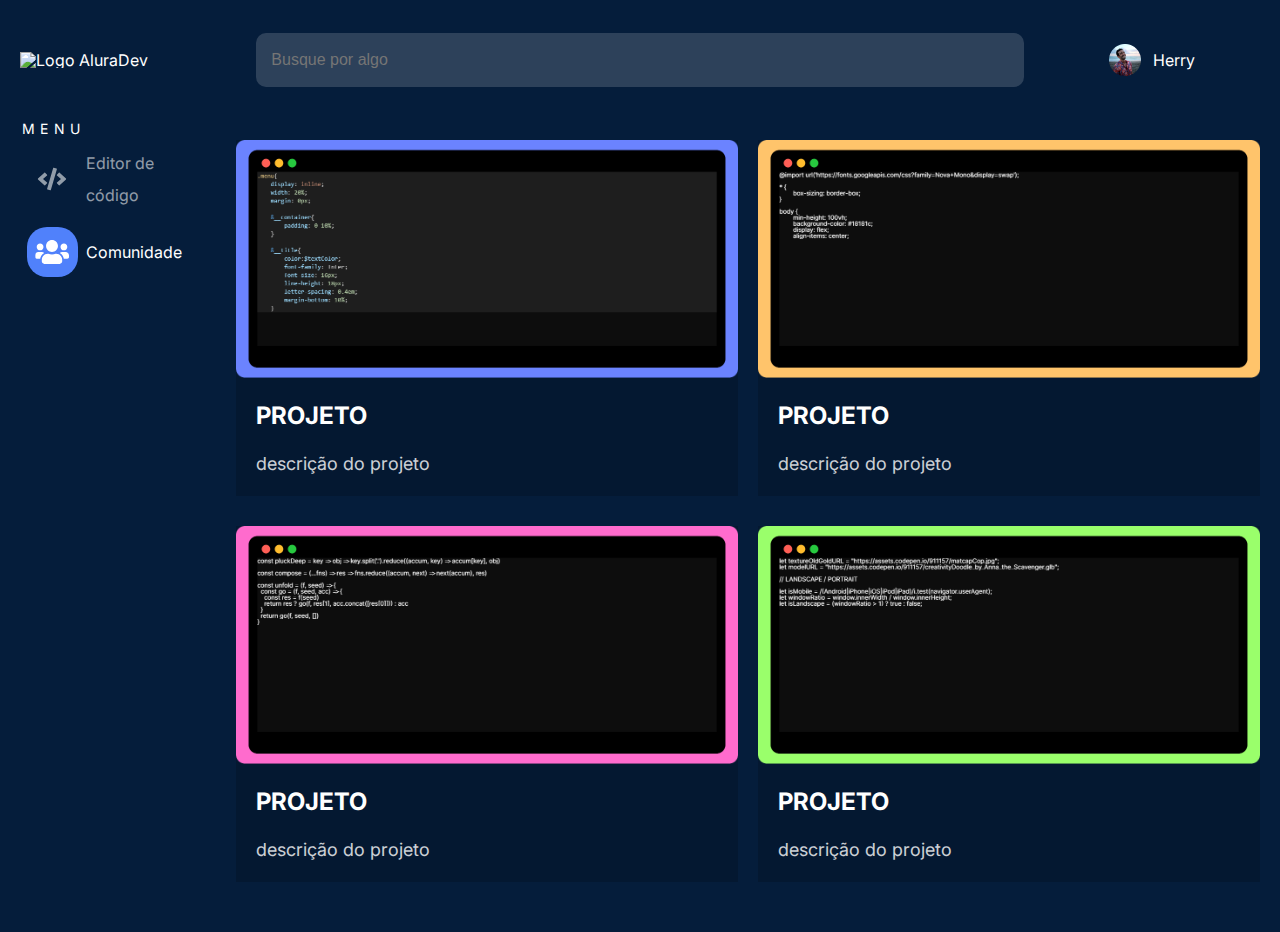
==== comunity.html @ 79f5ae0c "Initial commit" ====
<!DOCTYPE html>
<html lang="pt-br">
<head>
    <meta charset="UTF-8">
    <meta http-equiv="X-UA-Compatible" content="IE=edge">
    <meta name="viewport" content="width=device-width, initial-scale=1.0">
    <title>Document</title>

    <link rel="stylesheet" href="Assets/css/reset.css">
    <link rel="stylesheet" href="Assets/css/global.css">
    <link rel="stylesheet" href="Assets/css/header.css">
    <link rel="stylesheet" href="Assets/css/menu.css">
    <link rel="stylesheet" href="Assets/css/code.css">
    <link rel="stylesheet" href="Assets/css/projects.css">



</head>
<body>
    <header class="header">
        <figure class="header__img">
            <img class="header__logo" src="./Assets/img/logo.svg" alt="Logo AluraDev"/>
        </figure>
        <div class="header__search">
            <input class="header__search_input" type="text" placeholder="Busque por algo"/>
            <button class="header__search_btn">&#128270</button>
            
            <div class="header__search_menu">
                <div class="header__search__menu_btn" id="#btn-dropdown"  onclick="dropdow()">&#9776</div>
                <div class="menu__container-desactived" id="menu">
                    <a class="menu__item active" href="./index.html">
                        Editor de código</a>
                    <a class="menu__item" href="./comunity.html">
                        Comunidade</a>
                </div>
            </div>
        </div>


        <div class="header__user">
            <img class="header__user_img" src="./Assets/img/Photo.png" alt=""/>
            <p class="header__user_name">Herry</p>
        </div>
        
    </header>

    <main class="main">
        
        <section class="menu">
            <div class="menu__container">
                <h3 class="title">MENU</h3>
                    
                <nav class="menu__nav">
                    <ul class="menu__list">
                        <li >
                            <a class="menu__item " href="./index.html">
                                <img class="menu__item_img" src="Assets/img/icon_code.svg" alt="">
                                Editor de código</img></a>
                        </li>
                        <li class="active">
                            <a class="menu__item" href="./comunity.html">
                                <img class="menu__item_img" src="Assets/img/icon_comunity.svg" alt="">
                                Comunidade</img></a>
                        </li>
                        
                    </ul>
                </nav>
            </div>            
        </section>

        <section class="projects">
            <div class="project__card">
                <div class="project__card_img">
                    <img src="./Assets/img/screeshots/blue.png" alt="">
                </div>
                <div class="project__card_title">
                    <h2 class=""> PROJETO</h2>
                </div>
                <div class="project__card_description">
                    <p class="description"> descrição do projeto</p>
                </div>
                <div class="project__card_footer">
                    <div class="project__card_footer-engagement">
                        <p>💬</p>
                        <p>9</p>
                        <p>❤</p>
                        <p>9</p>
                    </div>
                    <div class="project__card_footer-user">
                        <img class="header__user_img" src="./Assets/img/Photo.png" alt=""/>
                        <p class="header__user_name">Herry</p>
                    </div>
                </div>
            </div>
            <div class="project__card">
                <div class="project__card_img">
                    <img src="./Assets/img/screeshots/yellow.png" alt="">
                </div>
                <div class="project__card_title">
                    <h2 class=""> PROJETO</h2>
                </div>
                <div class="project__card_description">
                    <p class="description"> descrição do projeto</p>
                </div>
                <div class="project__card_footer">
                    <div class="project__card_footer-engagement">
                        <p>💬</p>
                        <p>9</p>
                        <p>❤</p>
                        <p>9</p>
                    </div>
                    <div class="project__card_footer-user">
                        <img class="header__user_img" src="./Assets/img/Photo.png" alt=""/>
                        <p class="header__user_name">Herry</p>
                    </div>
                </div>
            </div>
            <div class="project__card">
                <div class="project__card_img">
                    <img src="./Assets/img/screeshots/pink.png" alt="">
                </div>
                <div class="project__card_title">
                    <h2 class=""> PROJETO</h2>
                </div>
                <div class="project__card_description">
                    <p class="description"> descrição do projeto</p>
                </div>
                <div class="project__card_footer">
                    <div class="project__card_footer-engagement">
                        <p>💬</p>
                        <p>9</p>
                        <p>❤</p>
                        <p>9</p>
                    </div>
                    <div class="project__card_footer-user">
                        <img class="header__user_img" src="./Assets/img/Photo.png" alt=""/>
                        <p class="header__user_name">Herry</p>
                    </div>
                </div>
            </div>
            <div class="project__card">
                <div class="project__card_img">
                    <img src="./Assets/img/screeshots/green.png" alt="">
                </div>
                <div class="project__card_title">
                    <h2 class=""> PROJETO</h2>
                </div>
                <div class="project__card_description">
                    <p class="description"> descrição do projeto</p>
                </div>
                <div class="project__card_footer">
                    <div class="project__card_footer-engagement">
                        <p>💬</p>
                        <p>9</p>
                        <p>❤</p>
                        <p>9</p>
                    </div>
                    <div class="project__card_footer-user">
                        <img class="header__user_img" src="./Assets/img/Photo.png" alt=""/>
                        <p class="header__user_name">Herry</p>
                    </div>
                </div>
            </div>
        </section>


    </main>
    
</body>
<script src="./Assets/js/menuCollapse.js"></script>
</html>
---- Assets/css/global.css ----
@import url("https://fonts.googleapis.com/css2?family=Inter&display=swap");
body {
  background-color: #051D3B;
  font-family: "Inter", sans-serif;
}

.main {
  display: flex;
  width: 100%;
}

.title {
  color: #FFF;
  font-size: 14px;
  line-height: 18px;
  letter-spacing: 0.4em;
  margin-bottom: 5%;
}

@media screen and (max-width: 768px) {
  .main {
    flex-direction: column;
    width: 100%;
  }
}

/*# sourceMappingURL=global.css.map */
---- Assets/css/header.css ----
.header {
  display: flex;
  color: #FFF;
  width: 100%;
  justify-content: center;
  align-items: center;
  margin-top: 32px;
  margin-bottom: 32px;
}
.header__img {
  width: 20%;
  margin: 0px;
}
.header__logo {
  padding: 20px;
}
.header__search {
  width: 60%;
}
.header__search_input {
  width: calc(100% - 4%);
  border-radius: 10px;
  height: 54px;
  line-height: 24px;
  font-size: 16px;
  font-weight: 400;
  background-color: rgba(255, 255, 255, 0.16);
  border: 0px;
  color: #FFF;
  padding: 0% 2%;
}
.header__search_btn {
  display: none;
}
.header__search_menu {
  display: none;
}
.header__user {
  width: 20%;
  display: flex;
  justify-content: center;
  align-items: center;
}
.header__user_name {
  margin-left: 5%;
  line-height: 24px;
  font-size: 16px;
}
.header__user_img {
  width: 32px;
  height: 32px;
}
.header__menu {
  display: none;
}

@media screen and (max-width: 768px) {
  .header {
    margin: 5% auto;
    place-content: space-around;
  }
  .header__img {
    width: 20%;
    margin: 0px;
  }
  .header__logo {
    width: 100%;
    padding: 0px;
  }
  .header__user {
    display: none;
  }
  .header__search {
    width: 70%;
    display: flex;
    justify-content: space-between;
  }
  .header__search_btn {
    display: none;
  }
  .header__search_input {
    width: 70%;
  }
  .header__search_menu {
    justify-content: center;
    display: flex;
    text-align: column;
    margin: auto;
    width: 20%;
  }
}
@media screen and (max-width: 480px) {
  .header__img {
    width: 40%;
  }
  .header__search {
    width: 60%;
    justify-content: flex-end;
  }
  .header__search_input {
    display: none;
  }
  .header__search_btn {
    display: inline-block;
    font-size: 24px;
    width: 50%;
    background-color: transparent;
    border: none;
  }
  .header__search_menu {
    width: 50%;
  }
}

/*# sourceMappingURL=header.css.map */
---- Assets/css/menu.css ----
.menu {
  display: inline;
  width: 20%;
  margin: 0px;
}
.menu__container {
  padding: 0 10%;
}
.menu__title {
  color: #FFF;
  font-family: Inter;
  font-size: 16px;
  line-height: 18px;
  letter-spacing: 0.4em;
  margin-bottom: 10%;
}
.menu__nav {
  margin-left: 3%;
}
.menu__list {
  list-style: none;
  padding: 0px;
}
.menu__item {
  text-decoration: none;
  color: #FFF;
  font-family: Inter;
  font-size: 16px;
  line-height: 32px;
  display: flex;
  align-items: center;
  margin-bottom: 16px;
  opacity: 0.56;
}
.menu__item_img {
  width: 34px;
  height: 34px;
  padding: 5%;
  border-radius: 20px;
  margin-right: 5%;
  line-height: 18px;
}
.menu__item:hover {
  opacity: 1;
}
.menu__item:hover > .menu__item_img {
  background-color: #7BA4FC;
}

.active .menu__item {
  text-decoration: none;
  color: #FFF;
  font-family: Inter;
  font-size: 16px;
  line-height: 24px;
  display: flex;
  align-items: center;
  margin-bottom: 16px;
  opacity: 1;
}
.active .menu__item_img {
  width: 34px;
  height: 34px;
  padding: 5%;
  line-height: 18px;
  border-radius: 20px;
  margin-right: 5%;
  background-color: #5081FB;
}

@media screen and (max-width: 768px) {
  .menu {
    display: none;
  }
  .menu__container-actived {
    display: grid;
    flex-direction: column;
    position: absolute;
    left: calc(100% - 50%);
    width: 40%;
    top: 54px;
    margin: 10px auto 10px auto;
    padding: 0px;
    background-color: rgba(0, 0, 0, 0.5);
    border-radius: 10px;
    border: 3px solid rgba(255, 255, 255, 0.16);
  }
  .menu__container-desactived {
    display: none;
  }
  .menu__item {
    padding-left: 20px;
    margin-top: 5px;
    margin-bottom: 5px;
    opacity: 1;
  }

  .active {
    font-weight: bold;
    color: #FFF;
    background-color: rgba(255, 255, 255, 0.16);
    margin: 0px;
    border-radius: 7px;
    border: 0px solid rgba(0, 0, 0, 0.16);
  }
}

/*# sourceMappingURL=menu.css.map */
---- Assets/css/code.css ----
.code {
  width: 60%;
}
.code__container {
  width: 100%;
  display: flex;
  background-color: #6BD1FF;
  border-radius: 20px;
  padding: 2% 0%;
}
.code__windows {
  background-color: black;
  border-radius: 20px;
  min-width: 90%;
  width: 95%;
  min-height: 500px;
  margin: auto;
  box-sizing: border-box;
  padding: 20px;
}
.code__windows .dots {
  display: flex;
  margin-bottom: 10px;
}
.code__windows .dots .dot-danger {
  height: 20px;
  width: 20px;
  border-radius: 50%;
  display: inline-block;
  margin-left: 10px;
  background-color: #FF5F56;
}
.code__windows .dots .dot-atetion {
  height: 20px;
  width: 20px;
  border-radius: 50%;
  display: inline-block;
  margin-left: 10px;
  background-color: #FFBD2E;
}
.code__windows .dots .dot-sucess {
  height: 20px;
  width: 20px;
  border-radius: 50%;
  display: inline-block;
  margin-left: 10px;
  background-color: #27C93F;
}
.code #codeArea {
  display: block;
  width: 100%;
  min-height: 400px;
  box-sizing: border-box;
  background-color: rgba(255, 255, 255, 0.05);
  color: #FFF;
  font-size: 14px;
  border: none;
}
.code__btn {
  width: 100%;
  height: 56px;
  color: #FFF;
  font-size: 24px;
  line-height: 16px;
  margin-top: 20px;
  background: rgba(80, 129, 251, 0.08);
  border: 0px;
  border-radius: 8px;
}
.code__btn:hover {
  background-color: #7BA4FC;
}

.noMargin {
  display: flex;
  height: 0px;
  width: auto;
  margin: 0px;
  top: 0px;
  padding: 0px;
  position: relative;
}

@media screen and (max-width: 768px) {
  .code {
    width: 90%;
    margin: auto;
  }
}

/*# sourceMappingURL=code.css.map */
---- Assets/css/projects.css ----
.projects {
  display: flex;
  max-width: 80%;
  flex-wrap: wrap;
  justify-content: space-between;
  margin: 20px;
}

.project__card {
  width: 49%;
  background: rgba(0, 0, 0, 0.16);
  margin-bottom: 30px;
  color: #FFF;
}
.project__card_img {
  width: 100%;
}
.project__card_img img {
  width: 100%;
}
.project__card_title {
  font-size: 24px;
  font-weight: 700;
  line-height: 32px;
  margin: 20px;
}
.project__card_description {
  margin: 20px;
  font-size: 18px;
  line-height: 24px;
  opacity: 0.8;
}
.project__card_footer {
  display: none;
}

@media screen and (max-width: 768px) {
  .projects {
    width: 90%;
    margin: auto;
  }

  .project__card {
    width: 100%;
  }
  .project__card_footer {
    display: flex;
    justify-content: space-between;
    margin-bottom: 10px;
  }
  .project__card_footer-engagement {
    display: inherit;
  }
  .project__card_footer-engagement p {
    margin: 5px;
  }
  .project__card_footer-user {
    display: inherit;
    margin-right: 10px;
  }
}

/*# sourceMappingURL=projects.css.map */
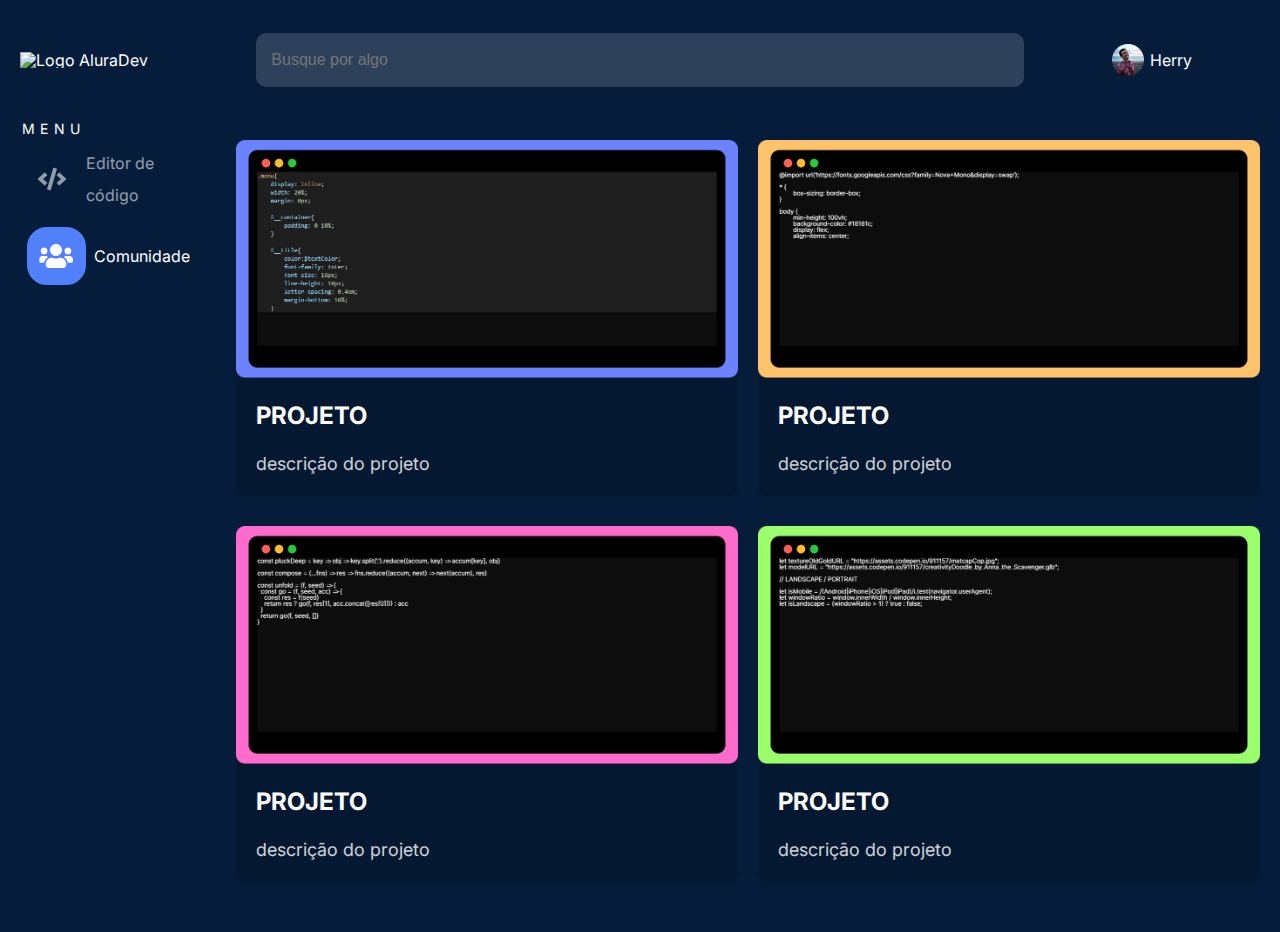
==== commit fd2b0937: "1" ====
--- a/comunity.html
+++ b/comunity.html
@@ -25,8 +25,8 @@
             <input class="header__search_input" type="text" placeholder="Busque por algo"/>
             <button class="header__search_btn">&#128270</button>
             
-            <div class="header__search_menu">
-                <div class="header__search__menu_btn" id="#btn-dropdown"  onclick="dropdow()">&#9776</div>
+            <div class="header__search__menu">
+                <div class="header__search__menu_btn" id="btn-dropdown"  onclick="dropdow()">&#9776</div>
                 <div class="menu__container-desactived" id="menu">
                     <a class="menu__item active" href="./index.html">
                         Editor de código</a>
@@ -38,8 +38,10 @@
 
 
         <div class="header__user">
-            <img class="header__user_img" src="./Assets/img/Photo.png" alt=""/>
-            <p class="header__user_name">Herry</p>
+            <div class="user__container">
+                <img class="header__user_img" src="./Assets/img/Photo.png" alt=""/>
+                <p class="header__user_name">Herry</p>
+            </div>
         </div>
         
     </header>
@@ -70,27 +72,27 @@
 
         <section class="projects">
             <div class="project__card">
-                <div class="project__card_img">
-                    <img src="./Assets/img/screeshots/blue.png" alt="">
-                </div>
-                <div class="project__card_title">
-                    <h2 class=""> PROJETO</h2>
-                </div>
-                <div class="project__card_description">
-                    <p class="description"> descrição do projeto</p>
-                </div>
-                <div class="project__card_footer">
-                    <div class="project__card_footer-engagement">
-                        <p>💬</p>
-                        <p>9</p>
-                        <p>❤</p>
-                        <p>9</p>
+                <!-- <a href="#"> -->
+                    <div class="project__card_img">
+                        <img src="./Assets/img/screeshots/blue.png" alt="">
                     </div>
-                    <div class="project__card_footer-user">
-                        <img class="header__user_img" src="./Assets/img/Photo.png" alt=""/>
-                        <p class="header__user_name">Herry</p>
+                    <div class="project__card_title">
+                        <h2 class=""> PROJETO</h2>
                     </div>
-                </div>
+                    <div class="project__card_description">
+                        <p class="description"> descrição do projeto</p>
+                    </div>
+                    <div class="project__card_footer">
+                        <div class="project__card_footer-engagement">
+                            <p class="project__card-coments">💬 9</p>
+                            <p class="project__card-like">❤ 9</p>
+                        </div>
+                        <div class="project__card_footer-user">
+                            <img class="header__user_img" src="./Assets/img/Photo.png" alt=""/>
+                            <p class="header__user_name">Herry</p>
+                        </div>
+                    </div>
+                <!-- </a> -->
             </div>
             <div class="project__card">
                 <div class="project__card_img">
@@ -104,10 +106,8 @@
                 </div>
                 <div class="project__card_footer">
                     <div class="project__card_footer-engagement">
-                        <p>💬</p>
-                        <p>9</p>
-                        <p>❤</p>
-                        <p>9</p>
+                        <p class="project__card-coments">💬 9</p>
+                        <p class="project__card-like">❤ 9</p>
                     </div>
                     <div class="project__card_footer-user">
                         <img class="header__user_img" src="./Assets/img/Photo.png" alt=""/>
@@ -127,10 +127,8 @@
                 </div>
                 <div class="project__card_footer">
                     <div class="project__card_footer-engagement">
-                        <p>💬</p>
-                        <p>9</p>
-                        <p>❤</p>
-                        <p>9</p>
+                        <p class="project__card-coments">💬 9</p>
+                        <p class="project__card-like">❤ 9</p>
                     </div>
                     <div class="project__card_footer-user">
                         <img class="header__user_img" src="./Assets/img/Photo.png" alt=""/>
@@ -150,10 +148,8 @@
                 </div>
                 <div class="project__card_footer">
                     <div class="project__card_footer-engagement">
-                        <p>💬</p>
-                        <p>9</p>
-                        <p>❤</p>
-                        <p>9</p>
+                        <p class="project__card-coments">💬 9</p>
+                        <p class="project__card-like">❤ 9</p>
                     </div>
                     <div class="project__card_footer-user">
                         <img class="header__user_img" src="./Assets/img/Photo.png" alt=""/>
--- a/Assets/css/header.css
+++ b/Assets/css/header.css
@@ -32,7 +32,7 @@
 .header__search_btn {
   display: none;
 }
-.header__search_menu {
+.header__search__menu {
   display: none;
 }
 .header__user {
@@ -42,7 +42,7 @@
   align-items: center;
 }
 .header__user_name {
-  margin-left: 5%;
+  margin-left: 8%;
   line-height: 24px;
   font-size: 16px;
 }
@@ -50,8 +50,28 @@
   width: 32px;
   height: 32px;
 }
-.header__menu {
-  display: none;
+.header__user .user__container {
+  display: flex;
+  justify-content: center;
+  align-items: center;
+}
+.header__user .user__container:hover {
+  background-color: rgba(255, 255, 255, 0.16);
+  padding: 10px;
+  border-radius: 8px;
+}
+
+.header__search__menu_btn:hover {
+  background-color: rgba(80, 129, 251, 0.08);
+  width: 30%;
+  text-align: center;
+  border-radius: 10px;
+}
+.header__search__menu_btn:target {
+  background-color: rgba(80, 129, 251, 0.16);
+  width: 30%;
+  text-align: center;
+  border-radius: 10px;
 }
 
 @media screen and (max-width: 768px) {
@@ -81,12 +101,13 @@
   .header__search_input {
     width: 70%;
   }
-  .header__search_menu {
+  .header__search__menu {
     justify-content: center;
     display: flex;
     text-align: column;
     margin: auto;
     width: 20%;
+    line-height: 36px;
   }
 }
 @media screen and (max-width: 480px) {
@@ -107,7 +128,7 @@
     background-color: transparent;
     border: none;
   }
-  .header__search_menu {
+  .header__search__menu {
     width: 50%;
   }
 }
--- a/Assets/css/menu.css
+++ b/Assets/css/menu.css
@@ -44,7 +44,13 @@
   opacity: 1;
 }
 .menu__item:hover > .menu__item_img {
-  background-color: #7BA4FC;
+  background-color: rgba(80, 129, 251, 0.64);
+}
+.menu__item:target > .menu__item_img {
+  background-color: #5081FB;
+}
+.menu__item:focus > .menu__item_img {
+  background-color: #96B9FD;
 }
 
 .active .menu__item {
@@ -66,6 +72,7 @@
   border-radius: 20px;
   margin-right: 5%;
   background-color: #5081FB;
+  border: 4px solid #5081FB;
 }
 
 @media screen and (max-width: 768px) {
--- a/Assets/css/code.css
+++ b/Assets/css/code.css
@@ -56,6 +56,13 @@
   font-size: 14px;
   border: none;
 }
+.code .codeArea {
+  display: block;
+  padding: 10px;
+  border-radius: 7px;
+  height: 100%;
+  color: #FFF;
+}
 .code__btn {
   width: 100%;
   height: 56px;
@@ -68,7 +75,11 @@
   border-radius: 8px;
 }
 .code__btn:hover {
-  background-color: #7BA4FC;
+  background-color: rgba(80, 129, 251, 0.16);
+}
+.code__btn:focus {
+  background-color: rgba(80, 129, 251, 0.24);
+  border: 4px solid rgba(80, 129, 251, 0.16);
 }
 
 .noMargin {
--- a/Assets/css/projects.css
+++ b/Assets/css/projects.css
@@ -11,6 +11,7 @@
   background: rgba(0, 0, 0, 0.16);
   margin-bottom: 30px;
   color: #FFF;
+  border-radius: 8px;
 }
 .project__card_img {
   width: 100%;
@@ -32,6 +33,53 @@
 }
 .project__card_footer {
   display: none;
+}
+.project__card-like {
+  cursor: pointer;
+  padding: 5px;
+  border-radius: 8px;
+}
+.project__card-like:hover {
+  background-color: rgba(255, 255, 255, 0.08);
+}
+.project__card-like:target {
+  background-color: rgba(255, 255, 255, 0.16);
+  border-radius: 8px;
+}
+.project__card-coments {
+  cursor: pointer;
+  padding: 5px;
+  border-radius: 8px;
+}
+.project__card-coments:hover {
+  background-color: rgba(255, 255, 255, 0.08);
+}
+.project__card-coments:target {
+  background-color: rgba(255, 255, 255, 0.16);
+  border-radius: 8px;
+}
+.project__card:hover .project__card_footer {
+  margin: 10px;
+  display: flex;
+  justify-content: space-between;
+  margin-bottom: 10px;
+}
+.project__card:hover .project__card_footer-engagement {
+  display: inherit;
+}
+.project__card:hover .project__card_footer-engagement p {
+  margin: 5px;
+}
+.project__card:hover .project__card_footer-user {
+  display: inherit;
+  margin-right: 10px;
+  padding: 8px;
+  justify-content: center;
+  align-items: center;
+}
+.project__card:hover .project__card_footer-user:hover {
+  background-color: rgba(255, 255, 255, 0.16);
+  border-radius: 8px;
 }
 
 @media screen and (max-width: 768px) {
@@ -57,6 +105,13 @@
   .project__card_footer-user {
     display: inherit;
     margin-right: 10px;
+    padding: 8px;
+    justify-content: center;
+    align-items: center;
+  }
+  .project__card_footer-user:hover {
+    background-color: rgba(255, 255, 255, 0.16);
+    border-radius: 8px;
   }
 }
 
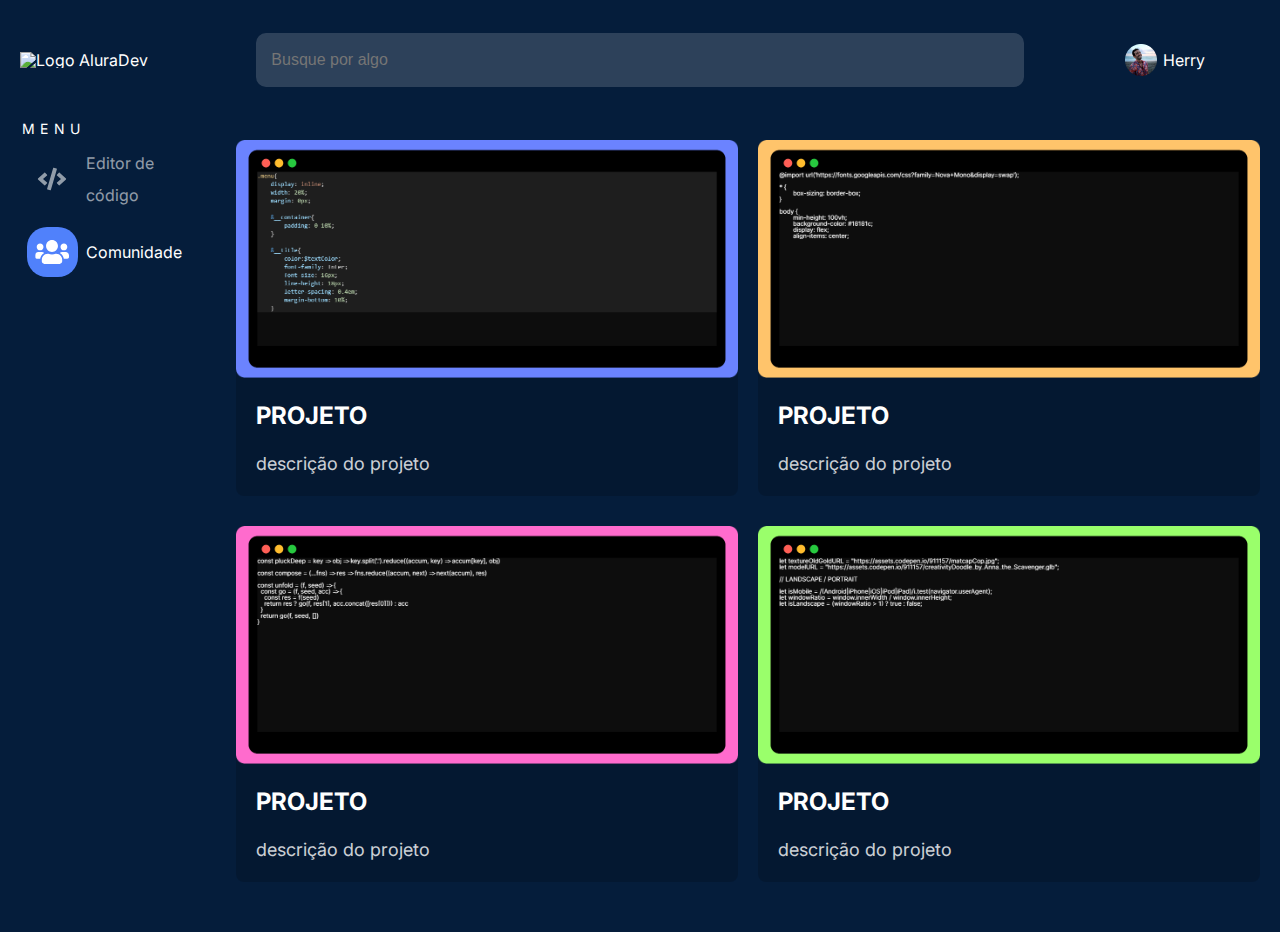
==== commit 1b294e24: "Refatoração e Readme" ====
--- a/comunity.html
+++ b/comunity.html
@@ -26,13 +26,34 @@
             <button class="header__search_btn">&#128270</button>
             
             <div class="header__search__menu">
-                <div class="header__search__menu_btn" id="btn-dropdown"  onclick="dropdow()">&#9776</div>
-                <div class="menu__container-desactived" id="menu">
-                    <a class="menu__item active" href="./index.html">
-                        Editor de código</a>
-                    <a class="menu__item" href="./comunity.html">
-                        Comunidade</a>
-                </div>
+                <div class="header__search__menu_btn active" id="btn-dropdown"  onclick="openMenu()">&#9776</div>
+                <div class="header__search__menu_btn desactive" id="closeMenu" onclick="closeMenu()">X</div>
+                <!-- MENU CONTAINER COM MODIFICADOR ACTIVE USANDO APENAS PARA AJUSTE 
+                    EM PRODUÇÂO O MODIFICADOR DEVE SER DESACTIVE -->
+                    <div class="menu__container-desactived" id="menu">
+                        <div class="menu__container-left">
+                            <nav class="menu__nav_header">
+                                <ul class="menu__list">
+                                    <li>
+                                        <a class="menu__item" href="./index.html">
+                                            <img class="menu__item_img" src="Assets/img/icon_code.svg" alt="">
+                                            Editor de código</img></a>
+                                    </li>
+                                    <li  class="active">
+                                        <a class="menu__item" href="./comunity.html">
+                                            <img class="menu__item_img" src="Assets/img/icon_comunity.svg" alt="">
+                                            Comunidade</img></a>
+                                    </li>
+                                    
+                                </ul>
+                            </nav>
+                            <span class="menu__item_line"></span>
+                            <div class="user__container">
+                                <img class="header__user_img" src="./Assets/img/Photo.png" alt=""/>
+                                <p class="header__user_name">Herry</p>
+                            </div>
+                        </div>
+                    </div>
             </div>
         </div>
 
--- a/Assets/css/global.css
+++ b/Assets/css/global.css
@@ -17,10 +17,16 @@
   margin-bottom: 5%;
 }
 
+.desactive {
+  display: none;
+}
+
 @media screen and (max-width: 768px) {
   .main {
+    padding-top: 20%;
     flex-direction: column;
-    width: 100%;
+    width: 90%;
+    margin: auto;
   }
 }
 
--- a/Assets/css/header.css
+++ b/Assets/css/header.css
@@ -50,12 +50,13 @@
   width: 32px;
   height: 32px;
 }
-.header__user .user__container {
+
+.user__container {
   display: flex;
   justify-content: center;
   align-items: center;
 }
-.header__user .user__container:hover {
+.user__container:hover {
   background-color: rgba(255, 255, 255, 0.16);
   padding: 10px;
   border-radius: 8px;
@@ -76,6 +77,7 @@
 
 @media screen and (max-width: 768px) {
   .header {
+    position: fixed;
     margin: 5% auto;
     place-content: space-around;
   }
@@ -110,12 +112,17 @@
     line-height: 36px;
   }
 }
+.user__container {
+  justify-content: start;
+  padding-left: 20px;
+}
+
 @media screen and (max-width: 480px) {
   .header__img {
     width: 40%;
   }
   .header__search {
-    width: 60%;
+    width: 40%;
     justify-content: flex-end;
   }
   .header__search_input {
@@ -124,12 +131,12 @@
   .header__search_btn {
     display: inline-block;
     font-size: 24px;
-    width: 50%;
+    width: 40%;
     background-color: transparent;
     border: none;
   }
   .header__search__menu {
-    width: 50%;
+    width: 40%;
   }
 }
 
--- a/Assets/css/menu.css
+++ b/Assets/css/menu.css
@@ -65,50 +65,81 @@
   opacity: 1;
 }
 .active .menu__item_img {
-  width: 34px;
-  height: 34px;
-  padding: 5%;
-  line-height: 18px;
-  border-radius: 20px;
-  margin-right: 5%;
   background-color: #5081FB;
-  border: 4px solid #5081FB;
 }
 
 @media screen and (max-width: 768px) {
   .menu {
     display: none;
   }
+  .menu__nav {
+    margin-top: 10px;
+  }
   .menu__container-actived {
-    display: grid;
-    flex-direction: column;
-    position: absolute;
-    left: calc(100% - 50%);
+    position: fixed;
+    height: 100%;
     width: 40%;
-    top: 54px;
-    margin: 10px auto 10px auto;
-    padding: 0px;
-    background-color: rgba(0, 0, 0, 0.5);
-    border-radius: 10px;
-    border: 3px solid rgba(255, 255, 255, 0.16);
+    right: 0%;
+    margin-top: 10%;
   }
   .menu__container-desactived {
     display: none;
   }
+  .menu__container-left {
+    height: inherit;
+    background-color: #2D415B;
+    border-radius: 10px;
+  }
   .menu__item {
     padding-left: 20px;
-    margin-top: 5px;
+    padding-top: 10px;
     margin-bottom: 5px;
-    opacity: 1;
+  }
+  .menu__item_line {
+    display: block;
+    opacity: 0.08;
+    margin: auto;
+    margin-bottom: 10px;
+    width: 80%;
+    border-top: 2px solid #FFFFFF;
   }
 
   .active {
-    font-weight: bold;
-    color: #FFF;
-    background-color: rgba(255, 255, 255, 0.16);
-    margin: 0px;
-    border-radius: 7px;
-    border: 0px solid rgba(0, 0, 0, 0.16);
+    border: 0px;
+    margin-right: 10px;
+    border-radius: 20px;
+    opacity: 1;
+  }
+  .active .menu__item {
+    opacity: 1;
+  }
+}
+@media screen and (max-width: 768px) {
+  .menu {
+    display: none;
+  }
+  .menu__nav {
+    margin-top: 10px;
+  }
+  .menu__container-actived {
+    position: fixed;
+    height: 100%;
+    width: 70%;
+    right: 0px;
+    margin-top: 10%;
+    z-index: 1;
+  }
+  .menu__container-desactived {
+    display: none;
+  }
+  .menu__container-left {
+    height: inherit;
+    background-color: #2D415B;
+    border-radius: 10px;
+  }
+
+  .active {
+    display: block;
   }
 }
 
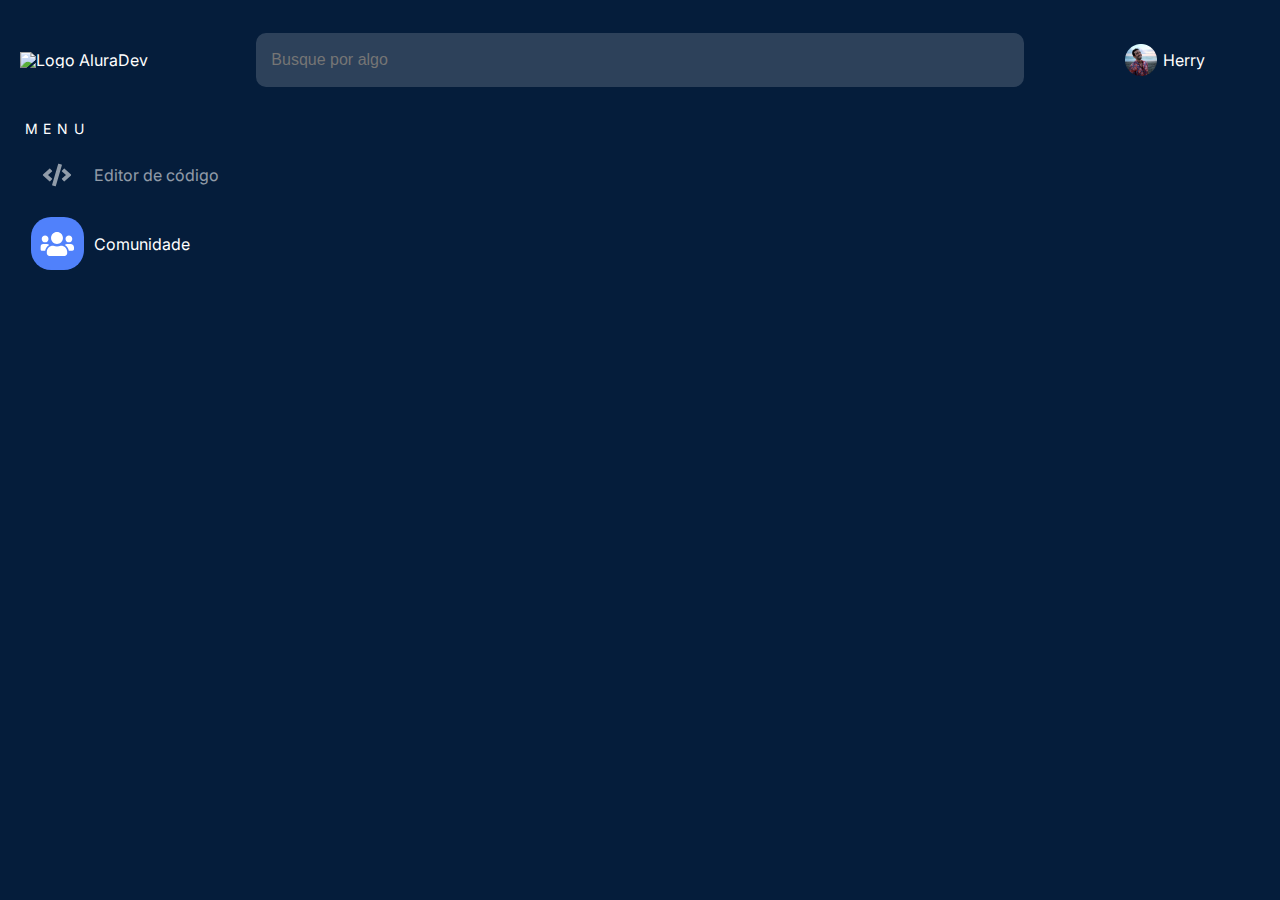
==== commit a5d317d8: "terminando o localStorage" ====
--- a/comunity.html
+++ b/comunity.html
@@ -7,11 +7,13 @@
     <title>Document</title>
 
     <link rel="stylesheet" href="Assets/css/reset.css">
+    <link rel="stylesheet" href="Assets/css/modal.css">
     <link rel="stylesheet" href="Assets/css/global.css">
     <link rel="stylesheet" href="Assets/css/header.css">
     <link rel="stylesheet" href="Assets/css/menu.css">
     <link rel="stylesheet" href="Assets/css/code.css">
     <link rel="stylesheet" href="Assets/css/projects.css">
+    <link rel="stylesheet" href="Assets/css/temas-hljs/dracula.css">
 
 
 
@@ -91,10 +93,9 @@
             </div>            
         </section>
 
-        <section class="projects">
-            <div class="project__card">
-                <!-- <a href="#"> -->
-                    <div class="project__card_img">
+        <section class="projects js-projects">
+            <!-- <div class="project__card  js-projects"> -->
+                    <!-- <div class="project__card_img">
                         <img src="./Assets/img/screeshots/blue.png" alt="">
                     </div>
                     <div class="project__card_title">
@@ -112,72 +113,9 @@
                             <img class="header__user_img" src="./Assets/img/Photo.png" alt=""/>
                             <p class="header__user_name">Herry</p>
                         </div>
-                    </div>
-                <!-- </a> -->
-            </div>
-            <div class="project__card">
-                <div class="project__card_img">
-                    <img src="./Assets/img/screeshots/yellow.png" alt="">
-                </div>
-                <div class="project__card_title">
-                    <h2 class=""> PROJETO</h2>
-                </div>
-                <div class="project__card_description">
-                    <p class="description"> descrição do projeto</p>
-                </div>
-                <div class="project__card_footer">
-                    <div class="project__card_footer-engagement">
-                        <p class="project__card-coments">💬 9</p>
-                        <p class="project__card-like">❤ 9</p>
-                    </div>
-                    <div class="project__card_footer-user">
-                        <img class="header__user_img" src="./Assets/img/Photo.png" alt=""/>
-                        <p class="header__user_name">Herry</p>
-                    </div>
-                </div>
-            </div>
-            <div class="project__card">
-                <div class="project__card_img">
-                    <img src="./Assets/img/screeshots/pink.png" alt="">
-                </div>
-                <div class="project__card_title">
-                    <h2 class=""> PROJETO</h2>
-                </div>
-                <div class="project__card_description">
-                    <p class="description"> descrição do projeto</p>
-                </div>
-                <div class="project__card_footer">
-                    <div class="project__card_footer-engagement">
-                        <p class="project__card-coments">💬 9</p>
-                        <p class="project__card-like">❤ 9</p>
-                    </div>
-                    <div class="project__card_footer-user">
-                        <img class="header__user_img" src="./Assets/img/Photo.png" alt=""/>
-                        <p class="header__user_name">Herry</p>
-                    </div>
-                </div>
-            </div>
-            <div class="project__card">
-                <div class="project__card_img">
-                    <img src="./Assets/img/screeshots/green.png" alt="">
-                </div>
-                <div class="project__card_title">
-                    <h2 class=""> PROJETO</h2>
-                </div>
-                <div class="project__card_description">
-                    <p class="description"> descrição do projeto</p>
-                </div>
-                <div class="project__card_footer">
-                    <div class="project__card_footer-engagement">
-                        <p class="project__card-coments">💬 9</p>
-                        <p class="project__card-like">❤ 9</p>
-                    </div>
-                    <div class="project__card_footer-user">
-                        <img class="header__user_img" src="./Assets/img/Photo.png" alt=""/>
-                        <p class="header__user_name">Herry</p>
-                    </div>
-                </div>
-            </div>
+                    </div> -->
+            <!-- </div> -->
+            
         </section>
 
 
@@ -185,4 +123,12 @@
     
 </body>
 <script src="./Assets/js/menuCollapse.js"></script>
+<script src="./Assets/js/read.js"></script>
+<script src="https://cdnjs.cloudflare.com/ajax/libs/highlight.js/10.7.2/highlight.min.js"></script>
+<script>
+    const todosOsCodigos = document.querySelectorAll('code')
+    todosOsCodigos.forEach(codigo => {
+        hljs.highlightBlock(codigo)
+    })
+</script>
 </html>--- a/Assets/css/modal.css
+++ b/Assets/css/modal.css
@@ -0,0 +1,97 @@
+.overlay-active {
+  background-color: #2D415B;
+  width: 100%;
+  height: 100%;
+  z-index: 1;
+  position: absolute;
+  top: 0px;
+  margin: auto;
+  display: flex;
+  align-items: center;
+}
+.overlay-desactive {
+  display: none;
+}
+
+.modal {
+  margin: auto;
+  width: 50%;
+  position: relative;
+  background-color: rgba(150, 185, 253, 0.3);
+  border-radius: 10px;
+  padding: 1% 5%;
+}
+.modal__header {
+  display: flex;
+  justify-content: space-between;
+  margin-top: 10px;
+}
+.modal__header .title {
+  font-size: 1.2rem;
+  letter-spacing: normal;
+}
+.modal__close {
+  font-size: 18px;
+  color: FFF;
+  height: 50px;
+  background-color: #7BA4FC;
+  padding: 10px;
+  border: 0px;
+}
+.modal__close:hover {
+  background-color: #051D3B;
+  color: #FFF;
+}
+.modal__body_container {
+  background-color: rgba(255, 255, 255, 0.2);
+  display: flex;
+  flex-wrap: wrap;
+  height: 150px;
+}
+.modal__option {
+  width: 25%;
+  height: 50%;
+  color: #FFF;
+  text-shadow: 2px 2px #000;
+  justify-content: center;
+  display: flex;
+  align-items: center;
+  font-weight: 700;
+  border: 0px;
+}
+
+.fundo_green {
+  background-color: #27C93F;
+}
+
+.fundo_blue {
+  background-color: #6BD1FF;
+}
+
+.fundo_red {
+  background-color: #FF5F56;
+}
+
+.fundo_yellow {
+  background-color: #FFBD2E;
+}
+
+.fundo_purple {
+  background-color: #800080;
+}
+
+.fundo_white {
+  background-color: #E9E5CE;
+  color: #000;
+  text-shadow: 2px 2px #FFF;
+}
+
+.fundo_pink {
+  background-color: #ffc0cb;
+}
+
+.fundo_orange {
+  background-color: #ffa500;
+}
+
+/*# sourceMappingURL=modal.css.map */
--- a/Assets/css/projects.css
+++ b/Assets/css/projects.css
@@ -1,6 +1,6 @@
 .projects {
   display: flex;
-  max-width: 80%;
+  width: 80%;
   flex-wrap: wrap;
   justify-content: space-between;
   margin: 20px;
@@ -18,6 +18,15 @@
 }
 .project__card_img img {
   width: 100%;
+}
+.project__card__codigo {
+  max-width: 100%;
+  padding: 3%;
+  border-radius: 8px;
+  line-height: 24px;
+}
+.project__card__codigo .hljs {
+  display: block;
 }
 .project__card_title {
   font-size: 24px;
--- a/Assets/css/temas-hljs/dracula.css
+++ b/Assets/css/temas-hljs/dracula.css
@@ -0,0 +1,173 @@
+/*!
+  Theme: Dracula
+  Author: Mike Barkmin (http://github.com/mikebarkmin) based on Dracula Theme (http://github.com/dracula)
+  License: ~ MIT (or more permissive) [via base16-schemes-source]
+  Maintainer: @highlightjs/core-team
+  Version: 2021.05.0
+*/
+
+/*
+  WARNING: DO NOT EDIT THIS FILE DIRECTLY.
+  This theme file was auto-generated from the Base16 scheme dracula
+  by the Highlight.js Base16 template builder.
+  - https://github.com/highlightjs/base16-highlightjs
+*/
+
+/*
+base00  #282936  Default Background
+base01  #3a3c4e  Lighter Background (Used for status bars, line number and folding marks)
+base02  #4d4f68  Selection Background
+base03  #626483  Comments, Invisibles, Line Highlighting
+base04  #62d6e8  Dark Foreground (Used for status bars)
+base05  #e9e9f4  Default Foreground, Caret, Delimiters, Operators
+base06  #f1f2f8  Light Foreground (Not often used)
+base07  #f7f7fb  Light Background (Not often used)
+base08  #ea51b2  Variables, XML Tags, Markup Link Text, Markup Lists, Diff Deleted
+base09  #b45bcf  Integers, Boolean, Constants, XML Attributes, Markup Link Url
+base0A  #00f769  Classes, Markup Bold, Search Text Background
+base0B  #ebff87  Strings, Inherited Class, Markup Code, Diff Inserted
+base0C  #a1efe4  Support, Regular Expressions, Escape Characters, Markup Quotes
+base0D  #62d6e8  Functions, Methods, Attribute IDs, Headings
+base0E  #b45bcf  Keywords, Storage, Selector, Markup Italic, Diff Changed
+base0F  #00f769  Deprecated, Opening/Closing Embedded Language Tags, e.g. <?php ?>
+*/
+
+pre code.hljs {
+    display: block;
+    overflow-x: auto;
+    padding: 1em;
+  }
+  
+  code.hljs {
+    padding: 3px 5px;
+  }
+  
+  .hljs {
+    color: #e9e9f4;
+    background: #282936;
+  }
+  
+  .hljs ::selection {
+    color: #4d4f68;
+  }
+  
+  
+  /* purposely do not highlight these things */
+  .hljs-formula,
+  .hljs-params,
+  .hljs-property
+  {}
+  
+  /* base03 - #626483 -  Comments, Invisibles, Line Highlighting */
+  .hljs-comment {
+    color: #626483;
+  }
+  
+  /* base04 - #62d6e8 -  Dark Foreground (Used for status bars) */
+  .hljs-tag {
+    color: #62d6e8;
+  }
+  
+  /* base05 - #e9e9f4 -  Default Foreground, Caret, Delimiters, Operators */
+  .hljs-subst,
+  .hljs-punctuation,
+  .hljs-operator {
+    color: #e9e9f4;
+  }
+  
+  .hljs-operator {
+    opacity: 0.7;
+  }
+  
+  /* base08 - Variables, XML Tags, Markup Link Text, Markup Lists, Diff Deleted */
+  .hljs-bullet,
+  .hljs-variable,
+  .hljs-template-variable,
+  .hljs-selector-tag,
+  .hljs-name,
+  .hljs-deletion {
+    color: #ea51b2;
+  }
+  
+  /* base09 - Integers, Boolean, Constants, XML Attributes, Markup Link Url */
+  .hljs-symbol,
+  .hljs-number,
+  .hljs-link,
+  .hljs-attr,
+  .hljs-variable.constant_,
+  .hljs-literal {
+    color: #b45bcf;
+  }
+  
+  /* base0A - Classes, Markup Bold, Search Text Background */
+  .hljs-title,
+  .hljs-class .hljs-title,
+  .hljs-title.class_
+  {
+    color: #00f769;
+  }
+  
+  .hljs-strong {
+    font-weight:bold;
+    color: #00f769;
+  }
+  
+  /* base0B - Strings, Inherited Class, Markup Code, Diff Inserted */
+  .hljs-code,
+  .hljs-addition,
+  .hljs-title.class_.inherited__,
+  .hljs-string {
+    color: #ebff87;
+  }
+  
+  /* base0C - Support, Regular Expressions, Escape Characters, Markup Quotes */
+  .hljs-built_in,
+  .hljs-doctag, /* guessing */
+  .hljs-quote,
+  .hljs-keyword.hljs-atrule,
+  .hljs-regexp {
+    color: #a1efe4;
+  }
+  
+  /* base0D - Functions, Methods, Attribute IDs, Headings */
+  .hljs-function .hljs-title,
+  .hljs-attribute,
+  .ruby .hljs-property,
+  .hljs-title.function_,
+  .hljs-section {
+    color: #62d6e8;
+  }
+  
+  /* base0E - Keywords, Storage, Selector, Markup Italic, Diff Changed */
+  .hljs-type,
+  /* .hljs-selector-id, */
+  /* .hljs-selector-class, */
+  /* .hljs-selector-attr, */
+  /* .hljs-selector-pseudo, */
+  .hljs-template-tag,
+  .diff .hljs-meta,
+  .hljs-keyword {
+    color: #b45bcf;
+  }
+  .hljs-emphasis {
+    color: #b45bcf;
+    font-style: italic;
+  }
+  
+  /* base0F - Deprecated, Opening/Closing Embedded Language Tags, e.g. <?php ?> */
+  .hljs-meta,
+  /*
+    prevent top level .keyword and .string scopes
+    from leaking into meta by accident
+  */
+  .hljs-meta .hljs-keyword,
+  .hljs-meta .hljs-string
+  {
+    color: #00f769;
+  }
+  
+  .hljs-meta .hljs-keyword,
+  /* for v10 compatible themes */
+  .hljs-meta-keyword {
+    font-weight: bold;
+  }